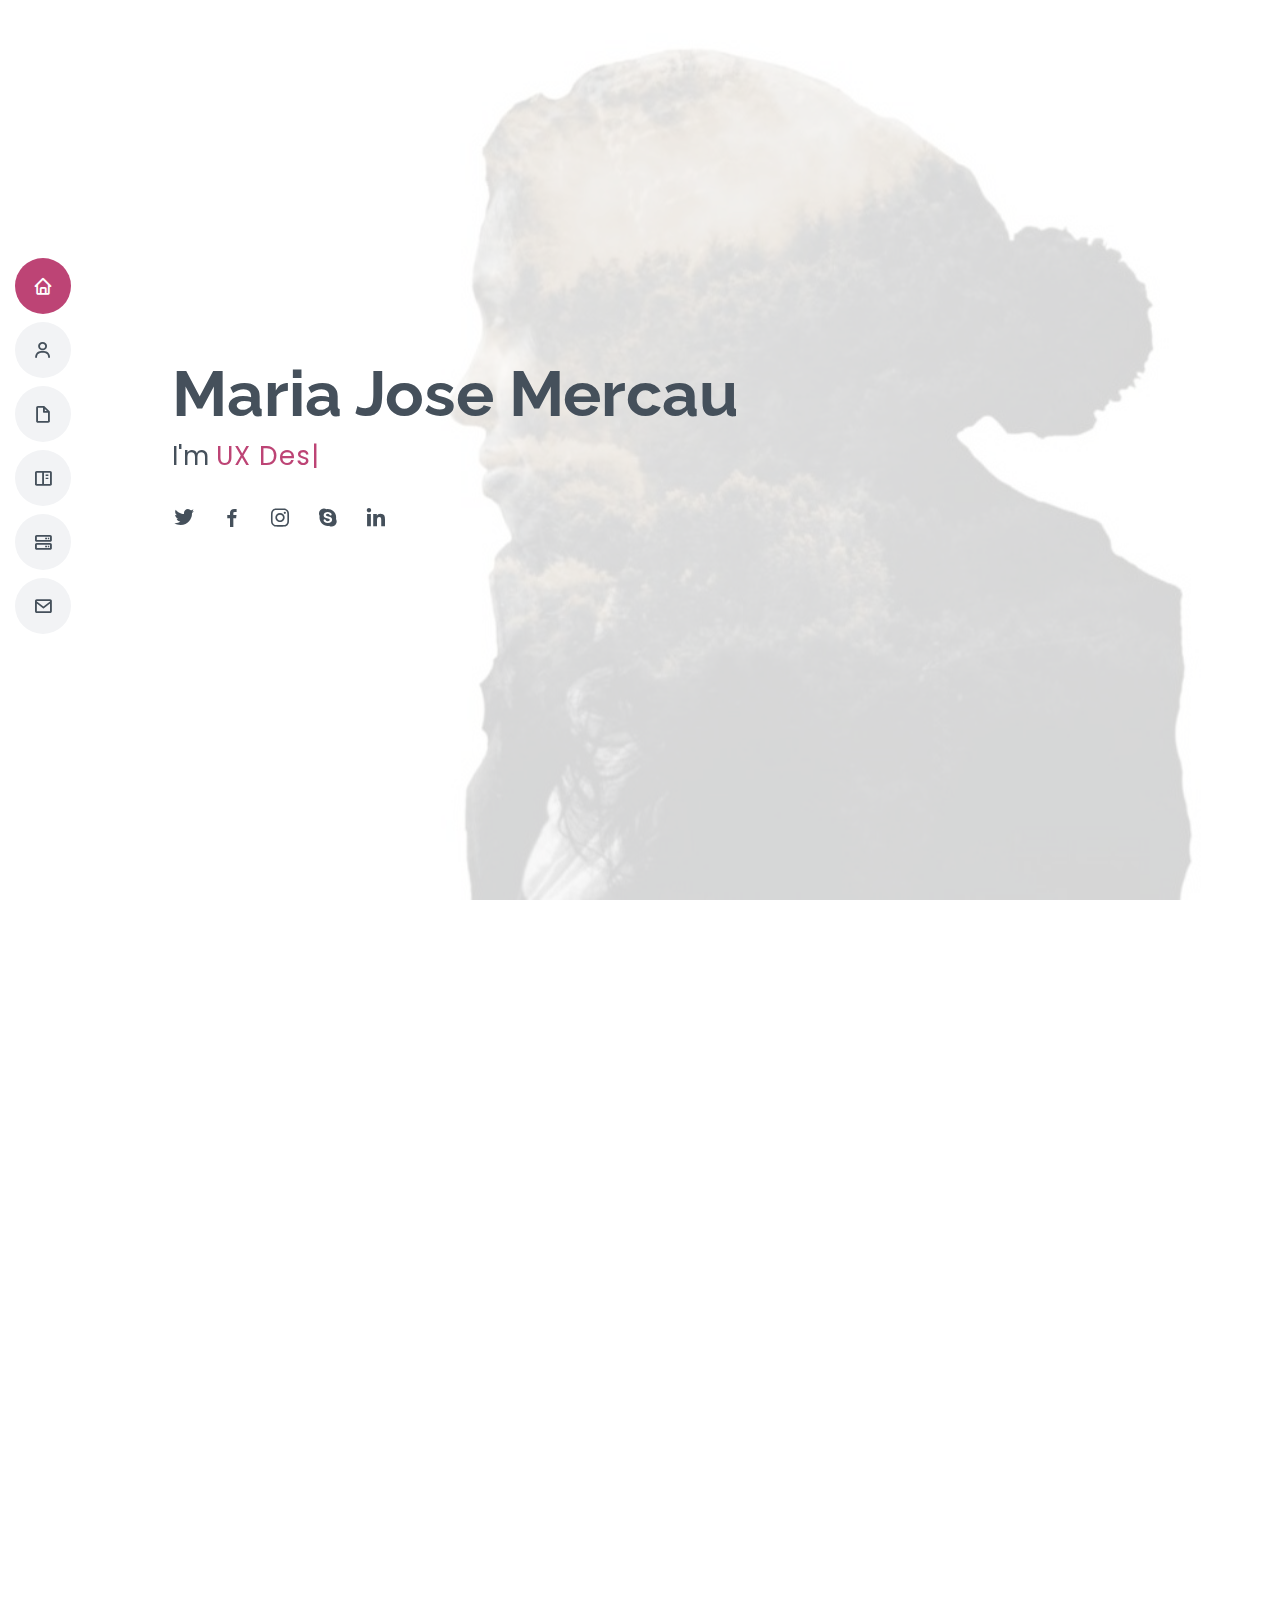
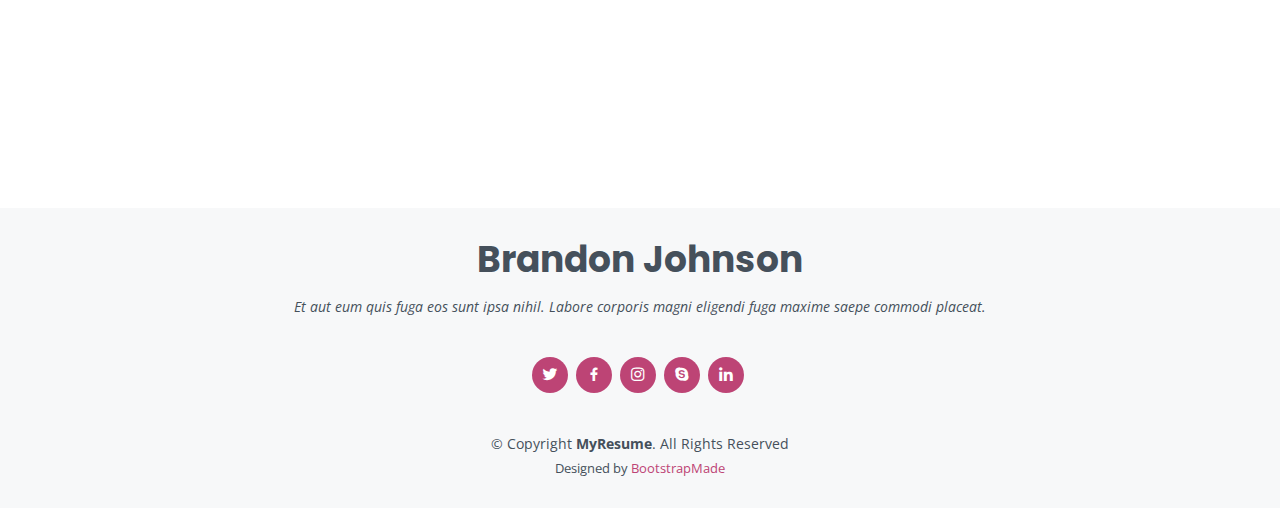
==== MyResume/index.html @ 7ea30181 "Mi primer commit de carpeta shecodeschances" ====
<!DOCTYPE html>
<html lang="es">

<head>
  <meta charset="utf-8">
  <meta content="width=device-width, initial-scale=1.0" name="viewport">

  <title>MyResume Maria Jose Mercau</title>
  <meta content="" name="description">
  <meta content="" name="keywords">

  <!-- Favicons -->
  <link href="assets/img/favicon.png" rel="icon">
  <link href="assets/img/apple-touch-icon.png" rel="apple-touch-icon">

  <!-- Google Fonts -->
  <link href="https://fonts.googleapis.com/css?family=Open+Sans:300,300i,400,400i,600,600i,700,700i|Raleway:300,300i,400,400i,500,500i,600,600i,700,700i|Poppins:300,300i,400,400i,500,500i,600,600i,700,700i" rel="stylesheet">

  <!-- Vendor CSS Files -->
  <link href="assets/vendor/aos/aos.css" rel="stylesheet">
  <link href="assets/vendor/bootstrap/css/bootstrap.min.css" rel="stylesheet">
  <link href="assets/vendor/bootstrap-icons/bootstrap-icons.css" rel="stylesheet">
  <link href="assets/vendor/boxicons/css/boxicons.min.css" rel="stylesheet">
  <link href="assets/vendor/glightbox/css/glightbox.min.css" rel="stylesheet">
  <link href="assets/vendor/swiper/swiper-bundle.min.css" rel="stylesheet">

  <!-- Template Main CSS File -->
  <link href="assets/css/style.css" rel="stylesheet">

  <!-- =======================================================
  * Template Name: MyResume
  * Updated: Jun 13 2023 with Bootstrap v5.3.0
  * Template URL: https://bootstrapmade.com/free-html-bootstrap-template-my-resume/
  * Author: BootstrapMade.com
  * License: https://bootstrapmade.com/license/
  ======================================================== -->
</head>

<body>

  <!-- ======= Mobile nav toggle button ======= -->
  <!-- <button type="button" class="mobile-nav-toggle d-xl-none"><i class="bi bi-list mobile-nav-toggle"></i></button> -->
  <i class="bi bi-list mobile-nav-toggle d-lg-none"></i>
  <!-- ======= Header ======= -->
  <header id="header" class="d-flex flex-column justify-content-center">

    <nav id="navbar" class="navbar nav-menu">
      <ul>
        <li><a href="#hero" class="nav-link scrollto active"><i class="bx bx-home"></i> <span>Home</span></a></li>
        <li><a href="#about" class="nav-link scrollto"><i class="bx bx-user"></i> <span>About</span></a></li>
        <li><a href="#resume" class="nav-link scrollto"><i class="bx bx-file-blank"></i> <span>Resume</span></a></li>
        <li><a href="#portfolio" class="nav-link scrollto"><i class="bx bx-book-content"></i> <span>Portfolio</span></a></li>
        <li><a href="#services" class="nav-link scrollto"><i class="bx bx-server"></i> <span>Services</span></a></li>
        <li><a href="#contact" class="nav-link scrollto"><i class="bx bx-envelope"></i> <span>Contact</span></a></li>
      </ul>
    </nav><!-- .nav-menu -->

  </header><!-- End Header -->

  <!-- ======= Hero Section ======= -->
  <section id="hero" class="d-flex flex-column justify-content-center">
    <div class="container" data-aos="zoom-in" data-aos-delay="100">
      <h1>Maria Jose Mercau</h1>
      <p>I'm <span class="typed" data-typed-items="UX Designer, UI Designer, Frontend Developer"></span></p>
      <div class="social-links">
        <a href="#" class="twitter"><i class="bx bxl-twitter"></i></a>
        <a href="#" class="facebook"><i class="bx bxl-facebook"></i></a>
        <a href="#" class="instagram"><i class="bx bxl-instagram"></i></a>
        <a href="#" class="google-plus"><i class="bx bxl-skype"></i></a>
        <a href="#" class="linkedin"><i class="bx bxl-linkedin"></i></a>
      </div>
    </div>
  </section><!-- End Hero -->

  <main id="main">

    <!-- ======= About Section ======= -->
    <section id="about" class="about">
      <div class="container" data-aos="fade-up">

        <div class="section-title">
          <h2>About</h2>
          <p>Hello, I'm Majo from Mendoza, Argentina, the oldest among my seven siblings. My heart belongs to the color aquamarine, and in my free time, you can often find me playing the Ukulele or exploring the nature around me. Indulging in a captivating show on Netflix is, of course, part of my routine as well. <br>  </p>
        </div>

        <div class="row">
          <div class="col-lg-4">
            <img src="assets\img\profile.png" class="img-fluid" alt="">
          </div>
          <div class="col-lg-8 pt-4 pt-lg-0 content">
            <h3><br>UI/UX Designer &amp; Web Developer.</h3>
            <p class="fst-italic">
              Currently pursuing a Bachelor's Degree in Applied Technology at BYU - Idaho, with a background in Psychology, Social Education, Costumer service and Tourism.          </p>
            <div class="row">
              <div class="col-lg-6">
                <ul>
                  <li><i class="bi bi-chevron-right"></i> <strong>Birthday:</strong> <span>3 Apr 1995</span></li>
                  <li><i class="bi bi-chevron-right"></i> <strong>LinkedIn:</strong> <span>www.linkedin.com/in/mariajosemercau</span></li>
                  <li><i class="bi bi-chevron-right"></i> <strong>Phone:</strong> <span>+549 261 771 4937</span></li>
                  <li><i class="bi bi-chevron-right"></i> <strong>City:</strong> <span>Mendoza, ARG</span></li>
                </ul>
              </div>
              <div class="col-lg-6">
                <ul>
                  <li><i class="bi bi-chevron-right"></i> <strong>Age:</strong> <span>28</span></li>
                  <li><i class="bi bi-chevron-right"></i> <strong>Degree:</strong> <span>...</span></li>
                  <li><i class="bi bi-chevron-right"></i> <strong>Email:</strong> <span>mariajosemercauortiz@gmail.com</span></li>
                  <li><i class="bi bi-chevron-right"></i> <strong>Freelance:</strong> <span>Available</span></li>
                </ul>
              </div>
            </div>
            <p>
              At present, working as an IT support technician, actively participating in testing and developing internal applications while providing support to end users. My goal is to become a UX Designer and make a positive impact through meaningful and accessible designs.
            </p>
          </div>
        </div>

      </div>
    </section><!-- End About Section -->

    <!-- ======= Facts Section ======= 
    <section id="facts" class="facts">
      <div class="container" data-aos="fade-up">

        <div class="section-title">
          <h2>Facts</h2>
          <p>Magnam dolores commodi suscipit. Necessitatibus eius consequatur ex aliquid fuga eum quidem. Sit sint consectetur velit. Quisquam quos quisquam cupiditate. Et nemo qui impedit suscipit alias ea. Quia fugiat sit in iste officiis commodi quidem hic quas.</p>
        </div>

        <div class="row">

          <div class="col-lg-3 col-md-6">
            <div class="count-box">
              <i class="bi bi-emoji-smile"></i>
              <span data-purecounter-start="0" data-purecounter-end="232" data-purecounter-duration="1" class="purecounter"></span>
              <p>Happy Clients</p>
            </div>
          </div>

          <div class="col-lg-3 col-md-6 mt-5 mt-md-0">
            <div class="count-box">
              <i class="bi bi-journal-richtext"></i>
              <span data-purecounter-start="0" data-purecounter-end="521" data-purecounter-duration="1" class="purecounter"></span>
              <p>Projects</p>
            </div>
          </div>

          <div class="col-lg-3 col-md-6 mt-5 mt-lg-0">
            <div class="count-box">
              <i class="bi bi-headset"></i>
              <span data-purecounter-start="0" data-purecounter-end="1463" data-purecounter-duration="1" class="purecounter"></span>
              <p>Hours Of Support</p>
            </div>
          </div>

          <div class="col-lg-3 col-md-6 mt-5 mt-lg-0">
            <div class="count-box">
              <i class="bi bi-award"></i>
              <span data-purecounter-start="0" data-purecounter-end="25" data-purecounter-duration="1" class="purecounter"></span>
              <p>Awards</p>
            </div>
          </div>

        </div>

      </div>
    </section> End Facts Section -->

    <!-- ======= Skills Section ======= -->
    <section id="skills" class="skills section-bg">
      <div class="container" data-aos="fade-up">

        <div class="section-title">
          <h2>Skills</h2>
          <p></p>
        </div>

        <div class="row skills-content">

          <div class="col-lg-6">

            <div class="progress">
              <span class="skill">HTML <i class="val">100%</i></span>
              <div class="progress-bar-wrap">
                <div class="progress-bar" role="progressbar" aria-valuenow="100" aria-valuemin="0" aria-valuemax="100"></div>
              </div>
            </div>

            <div class="progress">
              <span class="skill">CSS <i class="val">90%</i></span>
              <div class="progress-bar-wrap">
                <div class="progress-bar" role="progressbar" aria-valuenow="90" aria-valuemin="0" aria-valuemax="100"></div>
              </div>
            </div>

            <div class="progress">
              <span class="skill">JavaScript <i class="val">75%</i></span>
              <div class="progress-bar-wrap">
                <div class="progress-bar" role="progressbar" aria-valuenow="75" aria-valuemin="0" aria-valuemax="100"></div>
              </div>
            </div>

          </div>

          <div class="col-lg-6">

            <div class="progress">
              <span class="skill">Figma <i class="val">80%</i></span>
              <div class="progress-bar-wrap">
                <div class="progress-bar" role="progressbar" aria-valuenow="80" aria-valuemin="0" aria-valuemax="100"></div>
              </div>
            </div>

            <div class="progress">
              <span class="skill">Python <i class="val">90%</i></span>
              <div class="progress-bar-wrap">
                <div class="progress-bar" role="progressbar" aria-valuenow="90" aria-valuemin="0" aria-valuemax="100"></div>
              </div>
            </div>

            <div class="progress">
              <span class="skill">Adobe XD <i class="val">55%</i></span>
              <div class="progress-bar-wrap">
                <div class="progress-bar" role="progressbar" aria-valuenow="55" aria-valuemin="0" aria-valuemax="100"></div>
              </div>
            </div>

          </div>

        </div>

      </div>
    </section><!-- End Skills Section -->

    <!-- ======= Resume Section ======= -->
    <section id="resume" class="resume">
      <div class="container" data-aos="fade-up">

        <div class="section-title">
          <h2>Resume</h2>
          <p>Magnam dolores commodi suscipit. Necessitatibus eius consequatur ex aliquid fuga eum quidem. Sit sint consectetur velit. Quisquam quos quisquam cupiditate. Et nemo qui impedit suscipit alias ea. Quia fugiat sit in iste officiis commodi quidem hic quas.</p>
        </div>

        <div class="row">
          <div class="col-lg-6">
            <h3 class="resume-title">Sumary</h3>
            <div class="resume-item pb-0">
              <h4>Brandon Johnson</h4>
              <p><em>Innovative and deadline-driven Graphic Designer with 3+ years of experience designing and developing user-centered digital/print marketing material from initial concept to final, polished deliverable.</em></p>
              <ul>
                <li>Portland par 127,Orlando, FL</li>
                <li>(123) 456-7891</li>
                <li>alice.barkley@example.com</li>
              </ul>
            </div>

            <h3 class="resume-title">Education</h3>
            <div class="resume-item">
              <h4>Master of Fine Arts &amp; Graphic Design</h4>
              <h5>2015 - 2016</h5>
              <p><em>Rochester Institute of Technology, Rochester, NY</em></p>
              <p>Qui deserunt veniam. Et sed aliquam labore tempore sed quisquam iusto autem sit. Ea vero voluptatum qui ut dignissimos deleniti nerada porti sand markend</p>
            </div>
            <div class="resume-item">
              <h4>Bachelor of Fine Arts &amp; Graphic Design</h4>
              <h5>2010 - 2014</h5>
              <p><em>Rochester Institute of Technology, Rochester, NY</em></p>
              <p>Quia nobis sequi est occaecati aut. Repudiandae et iusto quae reiciendis et quis Eius vel ratione eius unde vitae rerum voluptates asperiores voluptatem Earum molestiae consequatur neque etlon sader mart dila</p>
            </div>
          </div>
          <div class="col-lg-6">
            <h3 class="resume-title">Professional Experience</h3>
            <div class="resume-item">
              <h4>Senior graphic design specialist</h4>
              <h5>2019 - Present</h5>
              <p><em>Experion, New York, NY </em></p>
              <ul>
                <li>Lead in the design, development, and implementation of the graphic, layout, and production communication materials</li>
                <li>Delegate tasks to the 7 members of the design team and provide counsel on all aspects of the project. </li>
                <li>Supervise the assessment of all graphic materials in order to ensure quality and accuracy of the design</li>
                <li>Oversee the efficient use of production project budgets ranging from $2,000 - $25,000</li>
              </ul>
            </div>
            <div class="resume-item">
              <h4>Graphic design specialist</h4>
              <h5>2017 - 2018</h5>
              <p><em>Stepping Stone Advertising, New York, NY</em></p>
              <ul>
                <li>Developed numerous marketing programs (logos, brochures,infographics, presentations, and advertisements).</li>
                <li>Managed up to 5 projects or tasks at a given time while under pressure</li>
                <li>Recommended and consulted with clients on the most appropriate graphic design</li>
                <li>Created 4+ design presentations and proposals a month for clients and account managers</li>
              </ul>
            </div>
          </div>
        </div>

      </div>
    </section><!-- End Resume Section -->

    <!-- ======= Portfolio Section ======= -->
    <section id="portfolio" class="portfolio section-bg">
      <div class="container" data-aos="fade-up">

        <div class="section-title">
          <h2>Portfolio</h2>
          <p>Magnam dolores commodi suscipit. Necessitatibus eius consequatur ex aliquid fuga eum quidem. Sit sint consectetur velit. Quisquam quos quisquam cupiditate. Et nemo qui impedit suscipit alias ea. Quia fugiat sit in iste officiis commodi quidem hic quas.</p>
        </div>

        <div class="row">
          <div class="col-lg-12 d-flex justify-content-center" data-aos="fade-up" data-aos-delay="100">
            <ul id="portfolio-flters">
              <li data-filter="*" class="filter-active">All</li>
              <li data-filter=".filter-app">App</li>
              <li data-filter=".filter-card">Card</li>
              <li data-filter=".filter-web">Web</li>
            </ul>
          </div>
        </div>

        <div class="row portfolio-container" data-aos="fade-up" data-aos-delay="200">

          <div class="col-lg-4 col-md-6 portfolio-item filter-app">
            <div class="portfolio-wrap">
              <img src="assets/img/portfolio/portfolio-1.jpg" class="img-fluid" alt="">
              <div class="portfolio-info">
                <h4>App 1</h4>
                <p>App</p>
                <div class="portfolio-links">
                  <a href="assets/img/portfolio/portfolio-1.jpg" data-gallery="portfolioGallery" class="portfolio-lightbox" title="App 1"><i class="bx bx-plus"></i></a>
                  <a href="portfolio-details.html" class="portfolio-details-lightbox" data-glightbox="type: external" title="Portfolio Details"><i class="bx bx-link"></i></a>
                </div>
              </div>
            </div>
          </div>

          <div class="col-lg-4 col-md-6 portfolio-item filter-web">
            <div class="portfolio-wrap">
              <img src="assets/img/portfolio/portfolio-2.jpg" class="img-fluid" alt="">
              <div class="portfolio-info">
                <h4>Web 3</h4>
                <p>Web</p>
                <div class="portfolio-links">
                  <a href="assets/img/portfolio/portfolio-2.jpg" data-gallery="portfolioGallery" class="portfolio-lightbox" title="Web 3"><i class="bx bx-plus"></i></a>
                  <a href="portfolio-details.html" class="portfolio-details-lightbox" data-glightbox="type: external" title="Portfolio Details"><i class="bx bx-link"></i></a>
                </div>
              </div>
            </div>
          </div>

          <div class="col-lg-4 col-md-6 portfolio-item filter-app">
            <div class="portfolio-wrap">
              <img src="assets/img/portfolio/portfolio-3.jpg" class="img-fluid" alt="">
              <div class="portfolio-info">
                <h4>App 2</h4>
                <p>App</p>
                <div class="portfolio-links">
                  <a href="assets/img/portfolio/portfolio-3.jpg" data-gallery="portfolioGallery" class="portfolio-lightbox" title="App 2"><i class="bx bx-plus"></i></a>
                  <a href="portfolio-details.html" class="portfolio-details-lightbox" data-glightbox="type: external" title="Portfolio Details"><i class="bx bx-link"></i></a>
                </div>
              </div>
            </div>
          </div>

          <div class="col-lg-4 col-md-6 portfolio-item filter-card">
            <div class="portfolio-wrap">
              <img src="assets/img/portfolio/portfolio-4.jpg" class="img-fluid" alt="">
              <div class="portfolio-info">
                <h4>Card 2</h4>
                <p>Card</p>
                <div class="portfolio-links">
                  <a href="assets/img/portfolio/portfolio-4.jpg" data-gallery="portfolioGallery" class="portfolio-lightbox" title="Card 2"><i class="bx bx-plus"></i></a>
                  <a href="portfolio-details.html" class="portfolio-details-lightbox" data-glightbox="type: external" title="Portfolio Details"><i class="bx bx-link"></i></a>
                </div>
              </div>
            </div>
          </div>

          <div class="col-lg-4 col-md-6 portfolio-item filter-web">
            <div class="portfolio-wrap">
              <img src="assets/img/portfolio/portfolio-5.jpg" class="img-fluid" alt="">
              <div class="portfolio-info">
                <h4>Web 2</h4>
                <p>Web</p>
                <div class="portfolio-links">
                  <a href="assets/img/portfolio/portfolio-5.jpg" data-gallery="portfolioGallery" class="portfolio-lightbox" title="Web 2"><i class="bx bx-plus"></i></a>
                  <a href="portfolio-details.html" class="portfolio-details-lightbox" data-glightbox="type: external" title="Portfolio Details"><i class="bx bx-link"></i></a>
                </div>
              </div>
            </div>
          </div>

          <div class="col-lg-4 col-md-6 portfolio-item filter-app">
            <div class="portfolio-wrap">
              <img src="assets/img/portfolio/portfolio-6.jpg" class="img-fluid" alt="">
              <div class="portfolio-info">
                <h4>App 3</h4>
                <p>App</p>
                <div class="portfolio-links">
                  <a href="assets/img/portfolio/portfolio-6.jpg" data-gallery="portfolioGallery" class="portfolio-lightbox" title="App 3"><i class="bx bx-plus"></i></a>
                  <a href="portfolio-details.html" class="portfolio-details-lightbox" data-glightbox="type: external" title="Portfolio Details"><i class="bx bx-link"></i></a>
                </div>
              </div>
            </div>
          </div>

          <div class="col-lg-4 col-md-6 portfolio-item filter-card">
            <div class="portfolio-wrap">
              <img src="assets/img/portfolio/portfolio-7.jpg" class="img-fluid" alt="">
              <div class="portfolio-info">
                <h4>Card 1</h4>
                <p>Card</p>
                <div class="portfolio-links">
                  <a href="assets/img/portfolio/portfolio-7.jpg" data-gallery="portfolioGallery" class="portfolio-lightbox" title="Card 1"><i class="bx bx-plus"></i></a>
                  <a href="portfolio-details.html" class="portfolio-details-lightbox" data-glightbox="type: external" title="Portfolio Details"><i class="bx bx-link"></i></a>
                </div>
              </div>
            </div>
          </div>

          <div class="col-lg-4 col-md-6 portfolio-item filter-card">
            <div class="portfolio-wrap">
              <img src="assets/img/portfolio/portfolio-8.jpg" class="img-fluid" alt="">
              <div class="portfolio-info">
                <h4>Card 3</h4>
                <p>Card</p>
                <div class="portfolio-links">
                  <a href="assets/img/portfolio/portfolio-8.jpg" data-gallery="portfolioGallery" class="portfolio-lightbox" title="Card 3"><i class="bx bx-plus"></i></a>
                  <a href="portfolio-details.html" class="portfolio-details-lightbox" data-glightbox="type: external" title="Portfolio Details"><i class="bx bx-link"></i></a>
                </div>
              </div>
            </div>
          </div>

          <div class="col-lg-4 col-md-6 portfolio-item filter-web">
            <div class="portfolio-wrap">
              <img src="assets/img/portfolio/portfolio-9.jpg" class="img-fluid" alt="">
              <div class="portfolio-info">
                <h4>Web 3</h4>
                <p>Web</p>
                <div class="portfolio-links">
                  <a href="assets/img/portfolio/portfolio-9.jpg" data-gallery="portfolioGallery" class="portfolio-lightbox" title="Web 3"><i class="bx bx-plus"></i></a>
                  <a href="portfolio-details.html" class="portfolio-details-lightbox" data-glightbox="type: external" title="Portfolio Details"><i class="bx bx-link"></i></a>
                </div>
              </div>
            </div>
          </div>

        </div>

      </div>
    </section><!-- End Portfolio Section -->

    <!-- ======= Services Section ======= -->
    <section id="services" class="services">
      <div class="container" data-aos="fade-up">

        <div class="section-title">
          <h2>Services</h2>
          <p>Magnam dolores commodi suscipit. Necessitatibus eius consequatur ex aliquid fuga eum quidem. Sit sint consectetur velit. Quisquam quos quisquam cupiditate. Et nemo qui impedit suscipit alias ea. Quia fugiat sit in iste officiis commodi quidem hic quas.</p>
        </div>

        <div class="row">

          <div class="col-lg-4 col-md-6 d-flex align-items-stretch" data-aos="zoom-in" data-aos-delay="100">
            <div class="icon-box iconbox-blue">
              <div class="icon">
                <svg width="100" height="100" viewBox="0 0 600 600" xmlns="http://www.w3.org/2000/svg">
                  <path stroke="none" stroke-width="0" fill="#f5f5f5" d="M300,521.0016835830174C376.1290562159157,517.8887921683347,466.0731472004068,529.7835943286574,510.70327084640275,468.03025145048787C554.3714126377745,407.6079735673963,508.03601936045806,328.9844924480964,491.2728898941984,256.3432110539036C474.5976632858925,184.082847569629,479.9380746630129,96.60480741107993,416.23090153303,58.64404602377083C348.86323505073057,18.502131276798302,261.93793281208167,40.57373210992963,193.5410806939664,78.93577620505333C130.42746243093433,114.334589627462,98.30271207620316,179.96522072025542,76.75703585869454,249.04625023123273C51.97151888228291,328.5150500222984,13.704378332031375,421.85034740162234,66.52175969318436,486.19268352777647C119.04800174914682,550.1803526380478,217.28368757567262,524.383925680826,300,521.0016835830174"></path>
                </svg>
                <i class="bx bxl-dribbble"></i>
              </div>
              <h4><a href="">Lorem Ipsum</a></h4>
              <p>Voluptatum deleniti atque corrupti quos dolores et quas molestias excepturi</p>
            </div>
          </div>

          <div class="col-lg-4 col-md-6 d-flex align-items-stretch mt-4 mt-md-0" data-aos="zoom-in" data-aos-delay="200">
            <div class="icon-box iconbox-orange ">
              <div class="icon">
                <svg width="100" height="100" viewBox="0 0 600 600" xmlns="http://www.w3.org/2000/svg">
                  <path stroke="none" stroke-width="0" fill="#f5f5f5" d="M300,582.0697525312426C382.5290701553225,586.8405444964366,449.9789794690241,525.3245884688669,502.5850820975895,461.55621195738473C556.606425686781,396.0723002908107,615.8543463187945,314.28637112970534,586.6730223649479,234.56875336149918C558.9533121215079,158.8439757836574,454.9685369536778,164.00468322053177,381.49747125262974,130.76875717737553C312.15926192815925,99.40240125094834,248.97055460311594,18.661163978235184,179.8680185752513,50.54337015887873C110.5421016452524,82.52863877960104,119.82277516462835,180.83849132639028,109.12597500060166,256.43424936330496C100.08760227029461,320.3096726198365,92.17705696193138,384.0621239912766,124.79988738764834,439.7174275375508C164.83382741302287,508.01625554203684,220.96474134820875,577.5009287672846,300,582.0697525312426"></path>
                </svg>
                <i class="bx bx-file"></i>
              </div>
              <h4><a href="">Sed Perspiciatis</a></h4>
              <p>Duis aute irure dolor in reprehenderit in voluptate velit esse cillum dolore</p>
            </div>
          </div>

          <div class="col-lg-4 col-md-6 d-flex align-items-stretch mt-4 mt-lg-0" data-aos="zoom-in" data-aos-delay="300">
            <div class="icon-box iconbox-pink">
              <div class="icon">
                <svg width="100" height="100" viewBox="0 0 600 600" xmlns="http://www.w3.org/2000/svg">
                  <path stroke="none" stroke-width="0" fill="#f5f5f5" d="M300,541.5067337569781C382.14930387511276,545.0595476570109,479.8736841581634,548.3450877840088,526.4010558755058,480.5488172755941C571.5218469581645,414.80211281144784,517.5187510058486,332.0715597781072,496.52539010469104,255.14436215662573C477.37192572678356,184.95920475031193,473.57363656557914,105.61284051026155,413.0603344069578,65.22779650032875C343.27470386102294,18.654635553484475,251.2091493199835,5.337323636656869,175.0934190732945,40.62881213300186C97.87086631185822,76.43348514350839,51.98124368387456,156.15599469081315,36.44837278890362,239.84606092416172C21.716077023791087,319.22268207091537,43.775223500013084,401.1760424656574,96.891909868211,461.97329694683043C147.22146801428983,519.5804099606455,223.5754009179313,538.201503339737,300,541.5067337569781"></path>
                </svg>
                <i class="bx bx-tachometer"></i>
              </div>
              <h4><a href="">Magni Dolores</a></h4>
              <p>Excepteur sint occaecat cupidatat non proident, sunt in culpa qui officia</p>
            </div>
          </div>

          <div class="col-lg-4 col-md-6 d-flex align-items-stretch mt-4" data-aos="zoom-in" data-aos-delay="100">
            <div class="icon-box iconbox-yellow">
              <div class="icon">
                <svg width="100" height="100" viewBox="0 0 600 600" xmlns="http://www.w3.org/2000/svg">
                  <path stroke="none" stroke-width="0" fill="#f5f5f5" d="M300,503.46388370962813C374.79870501325706,506.71871716319447,464.8034551963731,527.1746412648533,510.4981551193396,467.86667711651364C555.9287308511215,408.9015244558933,512.6030010748507,327.5744911775523,490.211057578863,256.5855673507754C471.097692560561,195.9906835881958,447.69079081568157,138.11976852964426,395.19560036434837,102.3242989838813C329.3053358748298,57.3949838291264,248.02791733380457,8.279543830951368,175.87071277845988,42.242879143198664C103.41431057327972,76.34704239035025,93.79494320519305,170.9812938413882,81.28167332365135,250.07896920659033C70.17666984294237,320.27484674793965,64.84698225790005,396.69656628748305,111.28512138212992,450.4950937839243C156.20124167950087,502.5303643271138,231.32542653798444,500.4755392045468,300,503.46388370962813"></path>
                </svg>
                <i class="bx bx-layer"></i>
              </div>
              <h4><a href="">Nemo Enim</a></h4>
              <p>At vero eos et accusamus et iusto odio dignissimos ducimus qui blanditiis</p>
            </div>
          </div>

          <div class="col-lg-4 col-md-6 d-flex align-items-stretch mt-4" data-aos="zoom-in" data-aos-delay="200">
            <div class="icon-box iconbox-red">
              <div class="icon">
                <svg width="100" height="100" viewBox="0 0 600 600" xmlns="http://www.w3.org/2000/svg">
                  <path stroke="none" stroke-width="0" fill="#f5f5f5" d="M300,532.3542879108572C369.38199826031484,532.3153073249985,429.10787420159085,491.63046689027357,474.5244479745417,439.17860296908856C522.8885846962883,383.3225815378663,569.1668002868075,314.3205725914397,550.7432151929288,242.7694973846089C532.6665558377875,172.5657663291529,456.2379748765914,142.6223662098291,390.3689995646985,112.34683881706744C326.66090330228417,83.06452184765237,258.84405631176094,53.51806209861945,193.32584062364296,78.48882559362697C121.61183558270385,105.82097193414197,62.805066853699245,167.19869350419734,48.57481801355237,242.6138429142374C34.843463184063346,315.3850353017275,76.69343916112496,383.4422959591041,125.22947124332185,439.3748458443577C170.7312796277747,491.8107796887764,230.57421082200815,532.3932930995766,300,532.3542879108572"></path>
                </svg>
                <i class="bx bx-slideshow"></i>
              </div>
              <h4><a href="">Dele Cardo</a></h4>
              <p>Quis consequatur saepe eligendi voluptatem consequatur dolor consequuntur</p>
            </div>
          </div>

          <div class="col-lg-4 col-md-6 d-flex align-items-stretch mt-4" data-aos="zoom-in" data-aos-delay="300">
            <div class="icon-box iconbox-teal">
              <div class="icon">
                <svg width="100" height="100" viewBox="0 0 600 600" xmlns="http://www.w3.org/2000/svg">
                  <path stroke="none" stroke-width="0" fill="#f5f5f5" d="M300,566.797414625762C385.7384707136149,576.1784315230908,478.7894351017131,552.8928747891023,531.9192734346935,484.94944893311C584.6109503024035,417.5663521118492,582.489472248146,322.67544863468447,553.9536738515405,242.03673114598146C529.1557734026468,171.96086150256528,465.24506316201064,127.66468636344209,395.9583748389544,100.7403814666027C334.2173773831606,76.7482773500951,269.4350130405921,84.62216499799875,207.1952322260088,107.2889140133804C132.92018162631612,134.33871894543012,41.79353780512637,160.00259165414826,22.644507872594943,236.69541883565114C3.319112789854554,314.0945973066697,72.72355303640163,379.243833228382,124.04198916343866,440.3218312028393C172.9286146004772,498.5055451809895,224.45579914871206,558.5317968840102,300,566.797414625762"></path>
                </svg>
                <i class="bx bx-arch"></i>
              </div>
              <h4><a href="">Divera Don</a></h4>
              <p>Modi nostrum vel laborum. Porro fugit error sit minus sapiente sit aspernatur</p>
            </div>
          </div>

        </div>

      </div>
    </section><!-- End Services Section -->

    <!-- ======= Testimonials Section ======= -->
    <section id="testimonials" class="testimonials section-bg">
      <div class="container" data-aos="fade-up">

        <div class="section-title">
          <h2>Testimonials</h2>
        </div>

        <div class="testimonials-slider swiper" data-aos="fade-up" data-aos-delay="100">
          <div class="swiper-wrapper">

            <div class="swiper-slide">
              <div class="testimonial-item">
                <img src="assets/img/testimonials/testimonials-1.jpg" class="testimonial-img" alt="">
                <h3>Saul Goodman</h3>
                <h4>Ceo &amp; Founder</h4>
                <p>
                  <i class="bx bxs-quote-alt-left quote-icon-left"></i>
                  Proin iaculis purus consequat sem cure digni ssim donec porttitora entum suscipit rhoncus. Accusantium quam, ultricies eget id, aliquam eget nibh et. Maecen aliquam, risus at semper.
                  <i class="bx bxs-quote-alt-right quote-icon-right"></i>
                </p>
              </div>
            </div><!-- End testimonial item -->

            <div class="swiper-slide">
              <div class="testimonial-item">
                <img src="assets/img/testimonials/testimonials-2.jpg" class="testimonial-img" alt="">
                <h3>Sara Wilsson</h3>
                <h4>Designer</h4>
                <p>
                  <i class="bx bxs-quote-alt-left quote-icon-left"></i>
                  Export tempor illum tamen malis malis eram quae irure esse labore quem cillum quid cillum eram malis quorum velit fore eram velit sunt aliqua noster fugiat irure amet legam anim culpa.
                  <i class="bx bxs-quote-alt-right quote-icon-right"></i>
                </p>
              </div>
            </div><!-- End testimonial item -->

            <div class="swiper-slide">
              <div class="testimonial-item">
                <img src="assets/img/testimonials/testimonials-3.jpg" class="testimonial-img" alt="">
                <h3>Jena Karlis</h3>
                <h4>Store Owner</h4>
                <p>
                  <i class="bx bxs-quote-alt-left quote-icon-left"></i>
                  Enim nisi quem export duis labore cillum quae magna enim sint quorum nulla quem veniam duis minim tempor labore quem eram duis noster aute amet eram fore quis sint minim.
                  <i class="bx bxs-quote-alt-right quote-icon-right"></i>
                </p>
              </div>
            </div><!-- End testimonial item -->

            <div class="swiper-slide">
              <div class="testimonial-item">
                <img src="assets/img/testimonials/testimonials-4.jpg" class="testimonial-img" alt="">
                <h3>Matt Brandon</h3>
                <h4>Freelancer</h4>
                <p>
                  <i class="bx bxs-quote-alt-left quote-icon-left"></i>
                  Fugiat enim eram quae cillum dolore dolor amet nulla culpa multos export minim fugiat minim velit minim dolor enim duis veniam ipsum anim magna sunt elit fore quem dolore labore illum veniam.
                  <i class="bx bxs-quote-alt-right quote-icon-right"></i>
                </p>
              </div>
            </div><!-- End testimonial item -->

            <div class="swiper-slide">
              <div class="testimonial-item">
                <img src="assets/img/testimonials/testimonials-5.jpg" class="testimonial-img" alt="">
                <h3>John Larson</h3>
                <h4>Entrepreneur</h4>
                <p>
                  <i class="bx bxs-quote-alt-left quote-icon-left"></i>
                  Quis quorum aliqua sint quem legam fore sunt eram irure aliqua veniam tempor noster veniam enim culpa labore duis sunt culpa nulla illum cillum fugiat legam esse veniam culpa fore nisi cillum quid.
                  <i class="bx bxs-quote-alt-right quote-icon-right"></i>
                </p>
              </div>
            </div><!-- End testimonial item -->

          </div>
          <div class="swiper-pagination"></div>
        </div>

      </div>
    </section><!-- End Testimonials Section -->

    <!-- ======= Contact Section ======= -->
    <section id="contact" class="contact">
      <div class="container" data-aos="fade-up">

        <div class="section-title">
          <h2>Contact</h2>
        </div>

        <div class="row mt-1">

          <div class="col-lg-4">
            <div class="info">
              <div class="address">
                <i class="bi bi-geo-alt"></i>
                <h4>Location:</h4>
                <p>A108 Adam Street, New York, NY 535022</p>
              </div>

              <div class="email">
                <i class="bi bi-envelope"></i>
                <h4>Email:</h4>
                <p>info@example.com</p>
              </div>

              <div class="phone">
                <i class="bi bi-phone"></i>
                <h4>Call:</h4>
                <p>+1 5589 55488 55s</p>
              </div>

            </div>

          </div>

          <div class="col-lg-8 mt-5 mt-lg-0">

            <form action="forms/contact.php" method="post" role="form" class="php-email-form">
              <div class="row">
                <div class="col-md-6 form-group">
                  <input type="text" name="name" class="form-control" id="name" placeholder="Your Name" required>
                </div>
                <div class="col-md-6 form-group mt-3 mt-md-0">
                  <input type="email" class="form-control" name="email" id="email" placeholder="Your Email" required>
                </div>
              </div>
              <div class="form-group mt-3">
                <input type="text" class="form-control" name="subject" id="subject" placeholder="Subject" required>
              </div>
              <div class="form-group mt-3">
                <textarea class="form-control" name="message" rows="5" placeholder="Message" required></textarea>
              </div>
              <div class="my-3">
                <div class="loading">Loading</div>
                <div class="error-message"></div>
                <div class="sent-message">Your message has been sent. Thank you!</div>
              </div>
              <div class="text-center"><button type="submit">Send Message</button></div>
            </form>

          </div>

        </div>

      </div>
    </section><!-- End Contact Section -->

  </main><!-- End #main -->

  <!-- ======= Footer ======= -->
  <footer id="footer">
    <div class="container">
      <h3>Brandon Johnson</h3>
      <p>Et aut eum quis fuga eos sunt ipsa nihil. Labore corporis magni eligendi fuga maxime saepe commodi placeat.</p>
      <div class="social-links">
        <a href="#" class="twitter"><i class="bx bxl-twitter"></i></a>
        <a href="#" class="facebook"><i class="bx bxl-facebook"></i></a>
        <a href="#" class="instagram"><i class="bx bxl-instagram"></i></a>
        <a href="#" class="google-plus"><i class="bx bxl-skype"></i></a>
        <a href="#" class="linkedin"><i class="bx bxl-linkedin"></i></a>
      </div>
      <div class="copyright">
        &copy; Copyright <strong><span>MyResume</span></strong>. All Rights Reserved
      </div>
      <div class="credits">
        <!-- All the links in the footer should remain intact. -->
        <!-- You can delete the links only if you purchased the pro version. -->
        <!-- Licensing information: [license-url] -->
        <!-- Purchase the pro version with working PHP/AJAX contact form: https://bootstrapmade.com/free-html-bootstrap-template-my-resume/ -->
        Designed by <a href="https://bootstrapmade.com/">BootstrapMade</a>
      </div>
    </div>
  </footer><!-- End Footer -->

  <div id="preloader"></div>
  <a href="#" class="back-to-top d-flex align-items-center justify-content-center"><i class="bi bi-arrow-up-short"></i></a>

  <!-- Vendor JS Files -->
  <script src="assets/vendor/purecounter/purecounter_vanilla.js"></script>
  <script src="assets/vendor/aos/aos.js"></script>
  <script src="assets/vendor/bootstrap/js/bootstrap.bundle.min.js"></script>
  <script src="assets/vendor/glightbox/js/glightbox.min.js"></script>
  <script src="assets/vendor/isotope-layout/isotope.pkgd.min.js"></script>
  <script src="assets/vendor/swiper/swiper-bundle.min.js"></script>
  <script src="assets/vendor/typed.js/typed.umd.js"></script>
  <script src="assets/vendor/waypoints/noframework.waypoints.js"></script>
  <script src="assets/vendor/php-email-form/validate.js"></script>

  <!-- Template Main JS File -->
  <script src="assets/js/main.js"></script>

</body>

</html>
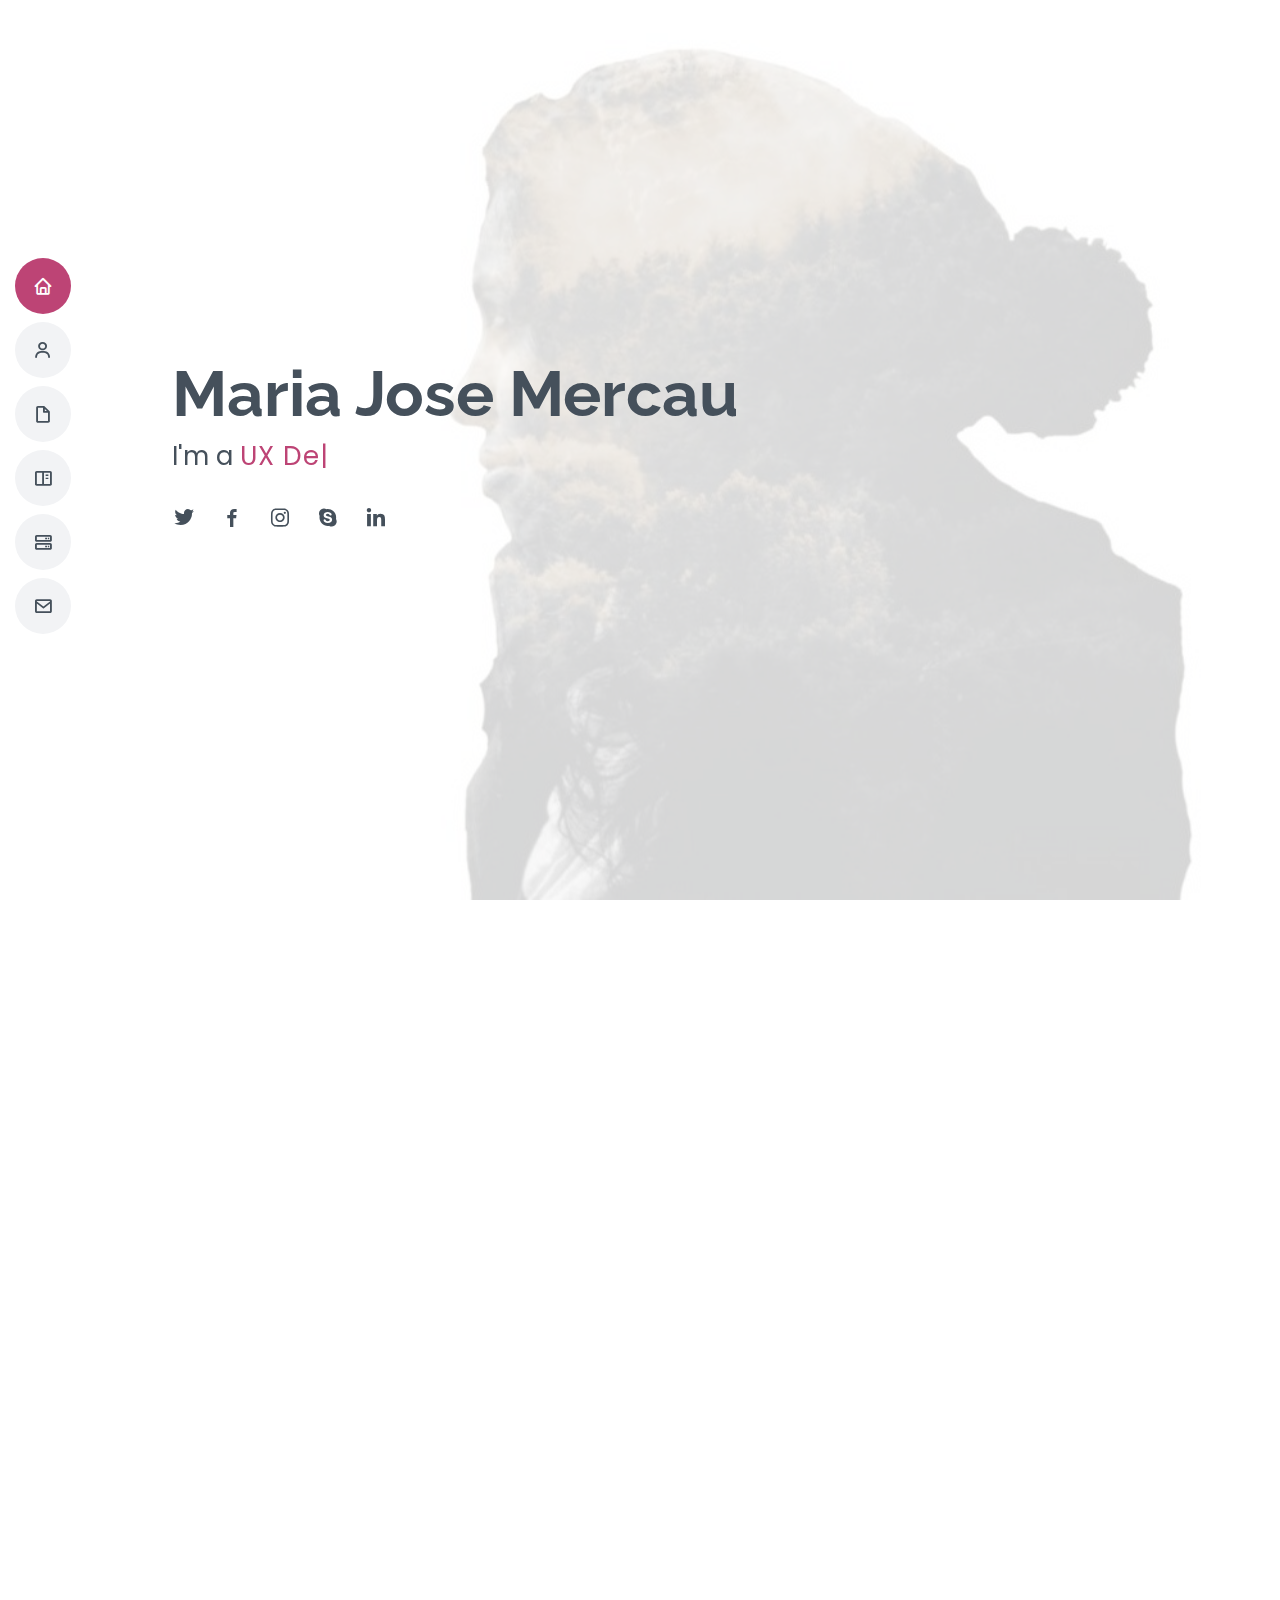
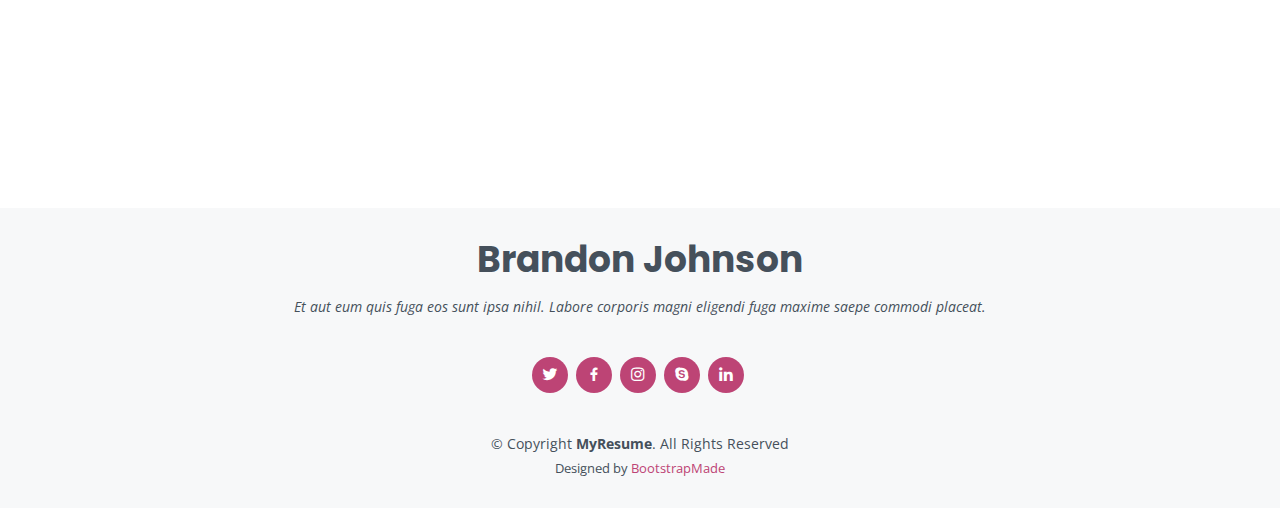
==== commit 3a60b0e1: "reto01 winterhack" ====
--- a/MyResume/index.html
+++ b/MyResume/index.html
@@ -61,7 +61,7 @@
   <section id="hero" class="d-flex flex-column justify-content-center">
     <div class="container" data-aos="zoom-in" data-aos-delay="100">
       <h1>Maria Jose Mercau</h1>
-      <p>I'm <span class="typed" data-typed-items="UX Designer, UI Designer, Frontend Developer"></span></p>
+      <p>I'm a <span class="typed" data-typed-items="UX Designer, UI Designer, Frontend Developer"></span></p>
       <div class="social-links">
         <a href="#" class="twitter"><i class="bx bxl-twitter"></i></a>
         <a href="#" class="facebook"><i class="bx bxl-facebook"></i></a>
